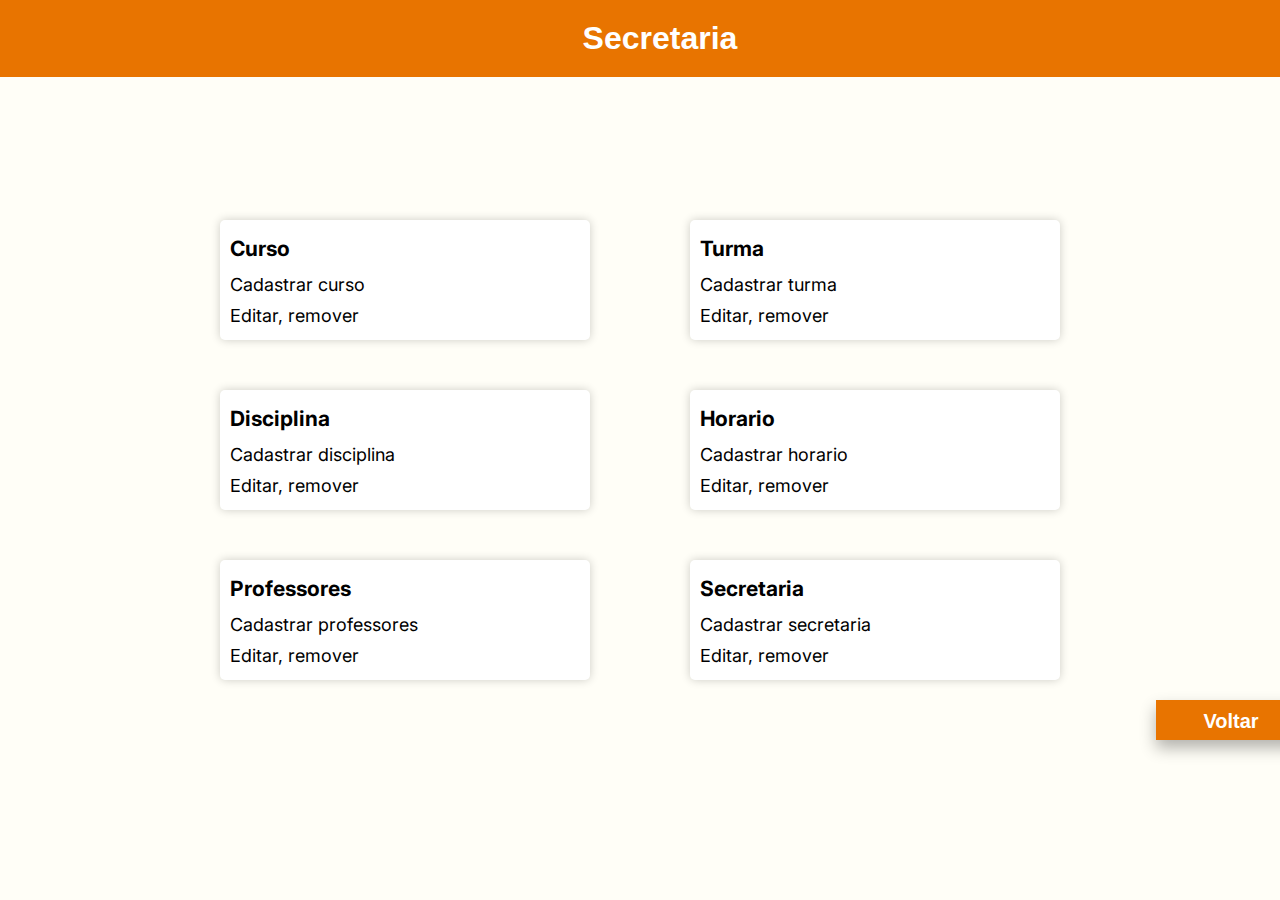
==== secretaria.html @ 5bcb3d7b "mudando pastas" ====
<!DOCTYPE html>
<html lang="pt-br">
    <head>
        <meta charset="UTF=8">
        <meta name="viewport" content = "width=device-width, initial-scale=1.0">
        <title>Secretaria</title>
        <link rel="stylesheet" href="secretaria.css">
    </head>
    <body>
        <h1>Secretaria</h1>
        <div class="container">
            <div class="coluna">
                <div class="quadro" id="curso">
                    <h3>Curso</h3>
                    <p>Cadastrar curso</p>
                    <p>Editar, remover</p>
                </div>
                <div class="quadro" id="disciplina">
                    <h3>Disciplina</h3>
                    <p>Cadastrar disciplina</p>
                    <p>Editar, remover</p>
                </div>
                <div class="quadro" id="professor">
                    <h3>Professores</h3>
                    <p>Cadastrar professores</p>
                    <p>Editar, remover</p>
                </div>
            </div>
            <div class="coluna">
                <div class="quadro" id="turma">
                    <h3>Turma</h3>
                    <p>Cadastrar turma</p>
                    <p>Editar, remover</p>
                </div>
                <div class="quadro" id="horario">
                    <h3>Horario</h3>
                    <p>Cadastrar horario</p>
                    <p>Editar, remover</p>
                </div>
                <div class="quadro" id="secretaria">
                    <h3>Secretaria</h3>
                    <p>Cadastrar secretaria</p>
                    <p>Editar, remover</p>
                </div>
            </div>
        </div>
        <button class="voltar" id="btnVoltar">Voltar</button>
    </body>
    <script src="secretaria.js"></script>
</html>
---- secretaria.css ----
@import url('https://fonts.googleapis.com/css2?family=Inter:wght@400;500;600;700&display=swap');

body {
    font-family: 'Inter', sans-serif;
}


:root{
    --orange: #E87400;
    --background: #FFFEF7;
    --btnHover: #ff8409;
    --greyHover: #e7e5e0;
}

body{
    background-color: var(--background);
    display: flex; /* Ativa Flexbox */
    justify-content: center; /* Centraliza horizontalmente */
    align-items: center; /* Centraliza verticalmente */
    min-height: 100vh; /* Altura mínima de 100% da viewport */
    margin: 0; /* Remove margem padrão do body */
    }
    
h1{ /*titulo*/
        background-color: var(--orange);
        margin-top:0;
        position: fixed;
        top: 0;
        left: 0;
        width: 100%;
        z-index: 1000; /*garante que fique acima de outros elementos*/;
        font-family: Geneva,sans-serif;
        padding: 20px;
        color: white;
        text-align: center;
}

/*FIXAR POSIÇÃO DO BOTÃO VOLTAR*/
.voltar {
    position: absolute;
    left: 1156px; /* Posição x */
    top: 700px; /* Posição y */
}

button{
    width: 150px; /* Largura fixa do botão */
    height: 40px; /* Altura fixa do botão */
    font-weight: bold;
    background-color: var(--orange);
    color: white;
    padding: 10px 20px;
    font-size: 20px;
    border: none;
   
    cursor: pointer;
    box-shadow: 0 8px 16px rgba(0, 0, 0, 0.3); /* Aumenta a sombra ao passar o mouse */

}

button:hover{
    background-color: var(--btnHover);
    box-shadow: 0 8px 16px rgba(0, 0, 0, 0.3); /* Aumenta a sombra ao passar o mouse */

}


.container{
    /*top: 120px;
    left: 25%;*/
    /*position:absolute;*/
    display:flex;
    /*grid-template-columns: 1fr 1fr; /*duas colunas*/
    /*fr = fração de espaço*/
    gap: 100px; /*espaçamento entre colunas*/   
}

.coluna{
    display:flex;
    flex-direction: column;
    gap: 50px;
}

.quadro{
    width: 350px; /* Largura fixa do botão */
    height: 100px; /* Altura fixa do botão */
    background-color: white;
    box-shadow: 0 0 10px rgba(0,0,0, 0.2); 
    /*sombra ao redor do quadrado; 
    0(x, deslocamento horizontal da sombra) 
    0(y, deslocamento vertical da sombra)
    10px(raio de desfoque)
    rgba = definir cores e controlar opacidade*/
    border-radius: 5px; /*cantos arredondados*/
    padding: 10px;
    line-height: 0.75;
    font-size:large;
    padding-bottom: 20px;
    padding-top:0px;
    cursor:pointer;
}

.quadro:hover{
    background-color: var(--greyHover);
    box-shadow: 0 8px 16px rgba(0, 0, 0, 0.3); /* Aumenta a sombra ao passar o mouse */
}
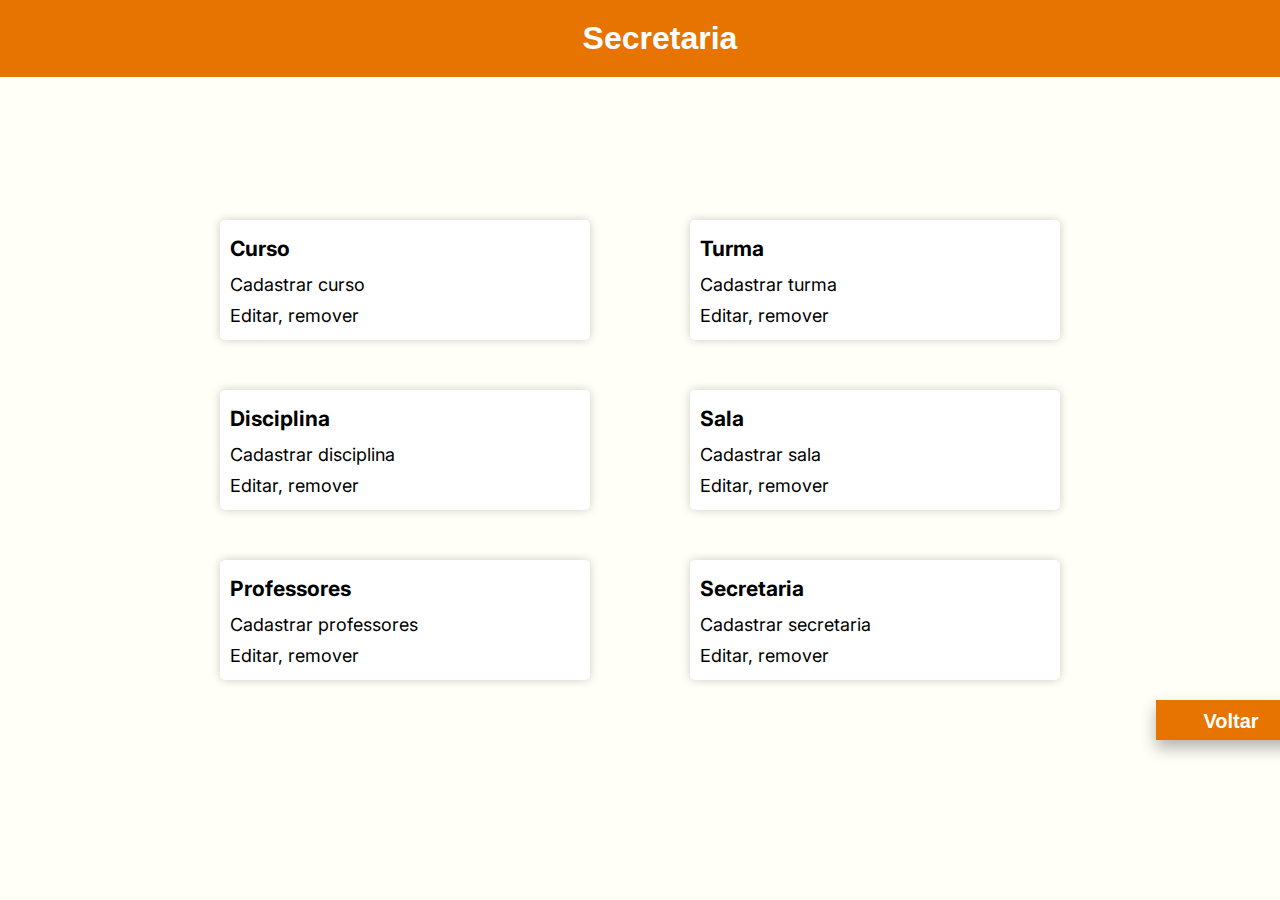
==== commit b99947b9: "atualizando tudoo" ====
--- a/secretaria.html
+++ b/secretaria.html
@@ -32,9 +32,9 @@
                     <p>Cadastrar turma</p>
                     <p>Editar, remover</p>
                 </div>
-                <div class="quadro" id="horario">
-                    <h3>Horario</h3>
-                    <p>Cadastrar horario</p>
+                <div class="quadro" id="sala">
+                    <h3>Sala</h3>
+                    <p>Cadastrar sala</p>
                     <p>Editar, remover</p>
                 </div>
                 <div class="quadro" id="secretaria">
